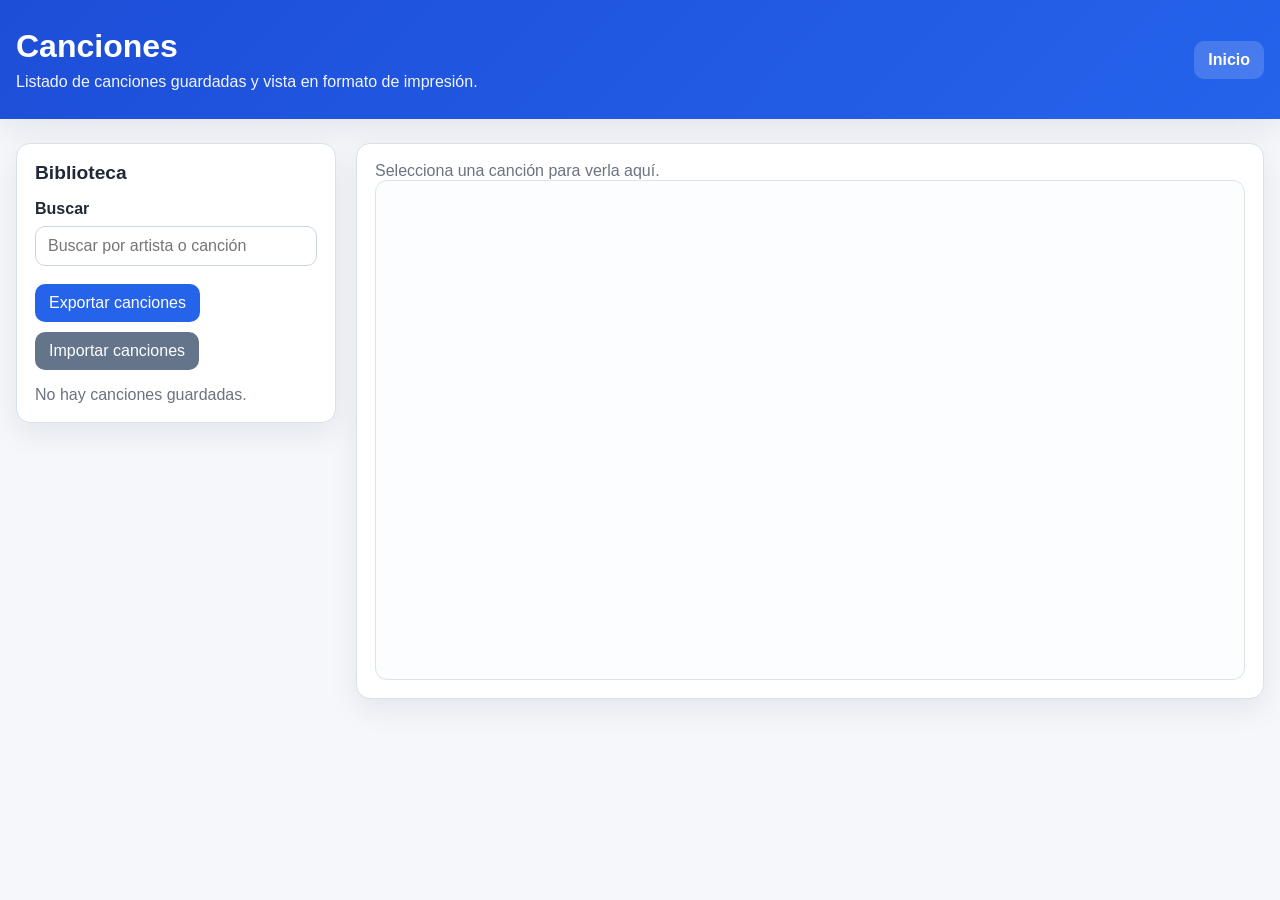
==== canciones.html @ 3cd60c92 "entrada" ====
<!DOCTYPE html>
<html lang="es">
<head>
  <meta charset="UTF-8" />
  <meta name="viewport" content="width=device-width, initial-scale=1.0" />
  <title>Canciones</title>

  <link rel="stylesheet" href="styles.css" />
  <link rel="stylesheet" href="canciones.css" />
  <link rel="stylesheet" href="song-print.css" />

  <link rel="preconnect" href="https://fonts.googleapis.com">
  <link rel="preconnect" href="https://fonts.gstatic.com" crossorigin>
  <link href="https://fonts.googleapis.com/css2?family=Roboto+Mono:wght@400;700&display=swap" rel="stylesheet">
</head>
<body>
  <header class="app-header">
    <div class="container header-row">
      <div>
        <h1>Canciones</h1>
        <p>Listado de canciones guardadas y vista en formato de impresión.</p>
      </div>

      <nav class="top-nav">
        <a href="index.html">Inicio</a>
      </nav>
    </div>
  </header>

  <main class="container songs-page">
    <section class="songs-layout">
      <aside class="panel songs-sidebar">
        <h2>Biblioteca</h2>

        <div class="form-group">
          <label for="song-search">Buscar</label>
          <input
            type="text"
            id="song-search"
            placeholder="Buscar por artista o canción"
          />
        </div>

        <div class="form-actions">
          <button type="button" id="export-songs-btn">Exportar canciones</button>
          <button type="button" id="import-songs-btn" class="secondary">Importar canciones</button>
          <input
            type="file"
            id="import-songs-file"
            accept=".json,application/json"
            hidden
          />
        </div>

        <div id="songs-list" class="songs-list"></div>
      </aside>

      <section class="panel songs-viewer-panel">
        <div id="song-viewer-empty" class="songs-empty-state">
          Selecciona una canción para verla aquí.
        </div>

        <div id="song-tools" class="song-tools hidden">
          <div class="song-tools-row">
            <div class="form-group transpose-field">
              <label for="transpose-select">Transporte</label>
              <select id="transpose-select">
                <option value="-6">-6</option>
                <option value="-5">-5</option>
                <option value="-4">-4</option>
                <option value="-3">-3</option>
                <option value="-2">-2</option>
                <option value="-1">-1</option>
                <option value="0" selected>0</option>
                <option value="1">+1</option>
                <option value="2">+2</option>
                <option value="3">+3</option>
                <option value="4">+4</option>
                <option value="5">+5</option>
                <option value="6">+6</option>
              </select>
            </div>

            <div class="form-group transpose-field">
              <label for="notation-select">Notación</label>
              <select id="notation-select">
                <option value="sharp" selected>#</option>
                <option value="flat">b</option>
              </select>
            </div>

            <div class="song-actions">
              <button type="button" id="edit-song-btn">Editar</button>
              <button type="button" id="duplicate-song-btn" class="secondary">Duplicar</button>
              <button type="button" id="save-transposed-btn" class="secondary">Guardar transpuesta</button>
              <button type="button" class="danger" id="delete-song-btn">Eliminar</button>
            </div>
          </div>

          <form id="song-edit-form" class="song-edit-form hidden">
            <div class="song-edit-grid">
              <div class="form-group">
                <label for="edit-song-title">Nombre de la canción</label>
                <input type="text" id="edit-song-title" required />
              </div>

              <div class="form-group">
                <label for="edit-song-artist">Artista</label>
                <input type="text" id="edit-song-artist" />
              </div>
            </div>

            <div class="form-group">
              <label for="edit-song-content">Letra y acordes</label>
              <textarea
                id="edit-song-content"
                class="song-edit-textarea"
                required
              ></textarea>
            </div>

            <div class="song-edit-actions">
              <button type="submit">Guardar cambios</button>
              <button type="button" class="secondary" id="cancel-edit-btn">Cancelar</button>
            </div>
          </form>
        </div>

        <div id="song-viewer" class="song-viewer hidden"></div>
      </section>
    </section>
  </main>

  <script src="song-print.js"></script>
  <script src="canciones.js"></script>
</body>
</html>
---- styles.css ----
:root {
  --bg: #f5f7fb;
  --panel: #ffffff;
  --panel-border: #d9e1ec;
  --text: #1f2937;
  --muted: #6b7280;
  --primary: #2563eb;
  --primary-hover: #1d4ed8;
  --danger: #dc2626;
  --danger-hover: #b91c1c;
  --shadow: 0 10px 30px rgba(15, 23, 42, 0.08);
  --radius: 14px;
}

* {
  box-sizing: border-box;
}

html {
  font-size: 16px;
}

body {
  margin: 0;
  font-family: Arial, Helvetica, sans-serif;
  background: var(--bg);
  color: var(--text);
}

h1,
h2,
h3,
p {
  margin-top: 0;
}

button,
input,
select,
textarea {
  font: inherit;
}

.container {
  width: min(1400px, calc(100% - 32px));
  margin: 0 auto;
}

.app-header {
  background: linear-gradient(135deg, #1d4ed8, #2563eb);
  color: white;
  padding: 28px 0;
  box-shadow: var(--shadow);
}

.app-header h1 {
  margin-bottom: 8px;
  font-size: 2rem;
}

.app-header p {
  margin: 0;
  opacity: 0.95;
}

.app-layout {
  display: grid;
  grid-template-columns: 320px 1fr 320px;
  gap: 20px;
  padding: 24px 0 32px;
  align-items: start;
}

.sidebar,
.content {
  min-width: 0;
}

.panel {
  background: var(--panel);
  border: 1px solid var(--panel-border);
  border-radius: var(--radius);
  box-shadow: var(--shadow);
  padding: 18px;
  margin-bottom: 20px;
}

.panel h2 {
  font-size: 1.2rem;
  margin-bottom: 16px;
}

.panel h3 {
  font-size: 1rem;
  margin: 18px 0 12px;
}

.form-group {
  display: flex;
  flex-direction: column;
  gap: 8px;
  margin-bottom: 14px;
}

label {
  font-weight: 600;
  color: var(--text);
}

input,
select,
textarea {
  width: 100%;
  border: 1px solid #cbd5e1;
  border-radius: 10px;
  padding: 10px 12px;
  background: #fff;
  color: var(--text);
  outline: none;
  transition: border-color 0.2s, box-shadow 0.2s;
}

textarea {
  resize: vertical;
  min-height: 180px;
}

input:focus,
select:focus,
textarea:focus {
  border-color: var(--primary);
  box-shadow: 0 0 0 3px rgba(37, 99, 235, 0.12);
}

.form-actions,
.setlist-actions {
  display: flex;
  gap: 10px;
  flex-wrap: wrap;
}

button {
  border: none;
  border-radius: 10px;
  padding: 10px 14px;
  background: var(--primary);
  color: white;
  cursor: pointer;
  transition: background 0.2s, transform 0.05s;
}

button:hover {
  background: var(--primary-hover);
}

button:active {
  transform: translateY(1px);
}

button.secondary {
  background: #64748b;
}

button.secondary:hover {
  background: #475569;
}

button.danger {
  background: var(--danger);
}

button.danger:hover {
  background: var(--danger-hover);
}

hr {
  border: none;
  border-top: 1px solid var(--panel-border);
  margin: 18px 0;
}

.song-list,
.setlist-songs {
  margin: 0;
  padding-left: 0;
}

.song-list {
  list-style: none;
  display: flex;
  flex-direction: column;
  gap: 10px;
  margin-top: 14px;
}

.song-list li {
  border: 1px solid #dbe3ef;
  border-radius: 10px;
  padding: 12px;
  background: #f8fafc;
  cursor: pointer;
  transition: background 0.2s, border-color 0.2s;
}

.song-list li:hover {
  background: #eef4ff;
  border-color: #bfd3ff;
}

.song-list li.active {
  background: #dbeafe;
  border-color: #60a5fa;
}

.song-item-title {
  font-weight: 700;
  margin-bottom: 4px;
}

.song-item-meta {
  color: var(--muted);
  font-size: 0.92rem;
}

.panel-header {
  display: flex;
  align-items: flex-start;
  justify-content: space-between;
  gap: 16px;
  flex-wrap: wrap;
  margin-bottom: 18px;
}

.transpose-controls {
  min-width: 180px;
}

.song-viewer {
  min-height: 500px;
  border: 1px solid #dbe3ef;
  border-radius: 12px;
  padding: 18px;
  background: #fcfdff;
  overflow-x: auto;
}

.song-viewer pre {
  margin: 0;
  white-space: pre-wrap;
  word-break: break-word;
  font-family: "Courier New", Courier, monospace;
  line-height: 1.7;
  font-size: 1rem;
}

.placeholder-text {
  color: var(--muted);
  margin: 0;
}

.chord {
  color: #1d4ed8;
  font-weight: 700;
}

.setlist-songs {
  padding-left: 22px;
}

.setlist-songs li {
  margin-bottom: 8px;
  line-height: 1.5;
}

#song-search {
  margin-bottom: 4px;
}

.home-layout {
  padding: 24px 0 32px;
}

.home-panel {
  margin-bottom: 20px;
}

.home-actions {
  display: grid;
  grid-template-columns: repeat(2, minmax(220px, 1fr));
  gap: 16px;
}

.home-button {
  display: flex;
  align-items: center;
  justify-content: center;
  min-height: 88px;
  padding: 18px;
  border-radius: 14px;
  background: var(--primary);
  color: white;
  text-decoration: none;
  font-size: 1.05rem;
  font-weight: 700;
  text-align: center;
  transition: background 0.2s, transform 0.05s;
}

.home-button:hover {
  background: var(--primary-hover);
}

.home-button:active {
  transform: translateY(1px);
}

.header-row {
  display: flex;
  align-items: center;
  justify-content: space-between;
  gap: 16px;
}

.top-nav a {
  display: inline-block;
  padding: 10px 14px;
  border-radius: 10px;
  background: rgba(255, 255, 255, 0.16);
  color: white;
  text-decoration: none;
  font-weight: 600;
}

.top-nav a:hover {
  background: rgba(255, 255, 255, 0.24);
}

.song-top-fields {
  display: grid;
  grid-template-columns: 1fr 1fr;
  gap: 16px;
  margin-bottom: 20px;
}

.editor-layout {
  display: grid;
  grid-template-columns: 1fr 1fr;
  gap: 20px;
  align-items: stretch;
}

.editor-column {
  display: flex;
  flex-direction: column;
}

.editor-header {
  margin-bottom: 10px;
}

.editor-header h2 {
  margin-bottom: 6px;
}

.editor-header p {
  color: var(--muted);
  margin-bottom: 0;
}

.editor-textarea,
.song-preview {
  min-height: 600px;
  height: 600px;
}

.editor-textarea {
  resize: none;
  font-family: "Courier New", Courier, monospace;
  line-height: 1.6;
}

.song-preview {
  border: 1px solid #dbe3ef;
  border-radius: 12px;
  padding: 16px;
  background: #fcfdff;
  overflow: auto;
}

.song-preview pre {
  margin: 0;
  white-space: pre-wrap;
  word-break: break-word;
  font-family: "Courier New", Courier, monospace;
  line-height: 1.7;
}

.chord {
  color: #2563eb;
  font-weight: 700;
  letter-spacing: 0.5px;
}

@media (max-width: 900px) {
  .song-top-fields,
  .editor-layout,
  .home-actions {
    grid-template-columns: 1fr;
  }

  .editor-textarea,
  .song-preview {
    height: 420px;
    min-height: 420px;
  }

  .header-row {
    flex-direction: column;
    align-items: flex-start;
  }
}

@media (max-width: 1100px) {
  .app-layout {
    grid-template-columns: 1fr;
  }

  .song-viewer {
    min-height: 350px;
  }
}

@media (max-width: 640px) {
  .container {
    width: min(100% - 20px, 1400px);
  }

  .app-header {
    padding: 22px 0;
  }

  .app-header h1 {
    font-size: 1.6rem;
  }

  .panel {
    padding: 14px;
  }

  button {
    width: 100%;
  }

  .form-actions,
  .setlist-actions {
    flex-direction: column;
  }
}
---- canciones.css ----
.songs-page {
  padding: 24px 0 32px;
}

.songs-layout {
  display: grid;
  grid-template-columns: 320px 1fr;
  gap: 20px;
  align-items: start;
}

.songs-sidebar {
  position: sticky;
  top: 20px;
}

.songs-list {
  display: flex;
  flex-direction: column;
  gap: 14px;
}

.song-artist-group {
  border: 1px solid #dbe3ef;
  border-radius: 12px;
  background: #f8fafc;
  overflow: hidden;
}

.song-artist-group[open] {
  background: #fdfefe;
}

.song-artist-summary {
  list-style: none;
  cursor: pointer;
  padding: 14px 16px;
  font-weight: 700;
  font-size: 1rem;
  user-select: none;
  border-bottom: 1px solid transparent;
}

.song-artist-summary::-webkit-details-marker {
  display: none;
}

.song-artist-group[open] .song-artist-summary {
  border-bottom-color: #dbe3ef;
}

.song-artist-summary::after {
  content: "▸";
  float: right;
  color: #6b7280;
  transition: transform 0.2s ease;
}

.song-artist-group[open] .song-artist-summary::after {
  transform: rotate(90deg);
}

.song-artist-songs {
  display: flex;
  flex-direction: column;
  padding: 8px;
  gap: 8px;
}

.song-list-item {
  width: 100%;
  text-align: left;
  border: 1px solid #dbe3ef;
  border-radius: 10px;
  padding: 10px 12px;
  background: white;
  cursor: pointer;
  transition: background 0.2s, border-color 0.2s;
}

.song-list-item:hover {
  background: #eef4ff;
  border-color: #bfd3ff;
}

.song-list-item.active {
  background: #dbeafe;
  border-color: #60a5fa;
}

.song-list-title {
  color: #111827;
  font-weight: 600;
}

.songs-empty-state {
  color: var(--muted);
}

.hidden {
  display: none;
}

.song-viewer {
  display: flex;
  flex-direction: column;
  gap: 28px;
  align-items: center;
}

.song-tools {
  margin-bottom: 18px;
}

.song-tools-row {
  display: flex;
  justify-content: space-between;
  align-items: end;
  gap: 16px;
  flex-wrap: wrap;
  margin-bottom: 16px;
}

.transpose-field {
  min-width: 140px;
  margin-bottom: 0;
}

.song-actions {
  display: flex;
  gap: 10px;
  flex-wrap: wrap;
}

.song-edit-form {
  border: 1px solid #dbe3ef;
  border-radius: 12px;
  padding: 14px;
  background: #f8fafc;
  margin-bottom: 22px;
}

.song-edit-grid {
  display: grid;
  grid-template-columns: 1fr 1fr;
  gap: 16px;
}

.song-edit-textarea {
  min-height: 280px;
  resize: vertical;
  font-family: "Roboto Mono", monospace;
  white-space: pre;
  line-height: 1.5;
}

.song-edit-actions {
  display: flex;
  gap: 10px;
  flex-wrap: wrap;
}

.print-chord-line span {
  box-sizing: border-box;
}

.songs-sidebar .form-actions {
  margin-bottom: 16px;
}

@media (max-width: 900px) {
  .song-edit-grid {
    grid-template-columns: 1fr;
  }
}

@media (max-width: 1100px) {
  .songs-layout {
    grid-template-columns: 1fr;
  }

  .songs-sidebar {
    position: static;
  }

  .print-page {
    width: 100%;
    min-height: auto;
    padding: 20px;
  }

  .print-page-label {
    position: static;
    display: block;
    margin-bottom: 8px;
  }
}
---- song-print.css ----
.print-page {
  width: 210mm;
  min-height: 297mm;
  position: relative;
  overflow: hidden;
  margin: 0 auto;
  padding: 15mm;
  background: white;
  border: 1px solid #d1d5db;
  box-shadow: 0 10px 30px rgba(15, 23, 42, 0.12);

  /* 🔥 CLAVE: evita reflow raro en preview */
  transform: scale(0.95);
  transform-origin: top center;
}

.print-header {
  margin-bottom: 10mm;
  padding-bottom: 5mm;
  border-bottom: 1px solid #dbe3ef;
}

.print-header h2 {
  margin: 0;
  font-size: 20pt;
  line-height: 1.2;
}

.print-header p {
  margin: 2mm 0 0;
  font-size: 11pt;
  color: #4b5563;
}

.print-body {
  display: flex;
  flex-direction: column;
}

.print-line-pair {
  margin-bottom: 6px;
  break-inside: avoid;
  page-break-inside: avoid;
}

.print-chord-line,
.print-lyric-line {
  font-family: "Roboto Mono", monospace;
  white-space: pre;
  line-height: 1.25;
  font-kerning: none;
  font-variant-ligatures: none;
  letter-spacing: 0;
}

.print-chord-line {
  font-weight: 700;
}

.print-lyric-line {
  color: #111;
}

.print-chord-line span {
  box-sizing: border-box;
}

.chord-blue {
  color: #2563eb;
  font-weight: 700;
}

.chord-red {
  color: #dc2626;
  font-weight: 700;
}

.chord-black {
  color: #111111;
  font-weight: 700;
}

/* 🔥 CONTENEDOR PREVIEW */
.print-preview-pages {
  display: flex;
  flex-direction: column;
  align-items: center;
  background: #e5e7eb;
  padding: 20px 0;
  gap: 28px;
}

.print-preview-mode {
  width: 210mm;
  margin: 0 auto;
  background: white;
}

.print-preview-mode .print-page {
  width: 210mm;
  min-height: 297mm;
  margin: 0 auto 20px;
  box-shadow: none;
  border: 1px solid #ccc;
}

/* 🖨️ MODO IMPRESIÓN REAL */
@media print {
  @page {
    size: A4;
    margin: 15mm;
  }

  body {
    margin: 0;
    background: #fff;
  }

  .print-page {
    width: auto;
    min-height: calc(297mm - 30mm);
    padding: 0;
    border: 0;
    box-shadow: none;
    margin: 0;
    transform: none; /* 🔥 quitar escala en impresión */
    page-break-after: always;
    break-after: page;
  }

  .print-page:last-child {
    page-break-after: auto;
    break-after: auto;
  }
}

/* 📱 RESPONSIVE (solo visual, no afecta impresión) */
@media (max-width: 1100px) {
  .print-page {
    width: 100%;
    min-height: auto;
    padding: 20px;
    transform: none; /* evitar problemas en móvil */
  }

}
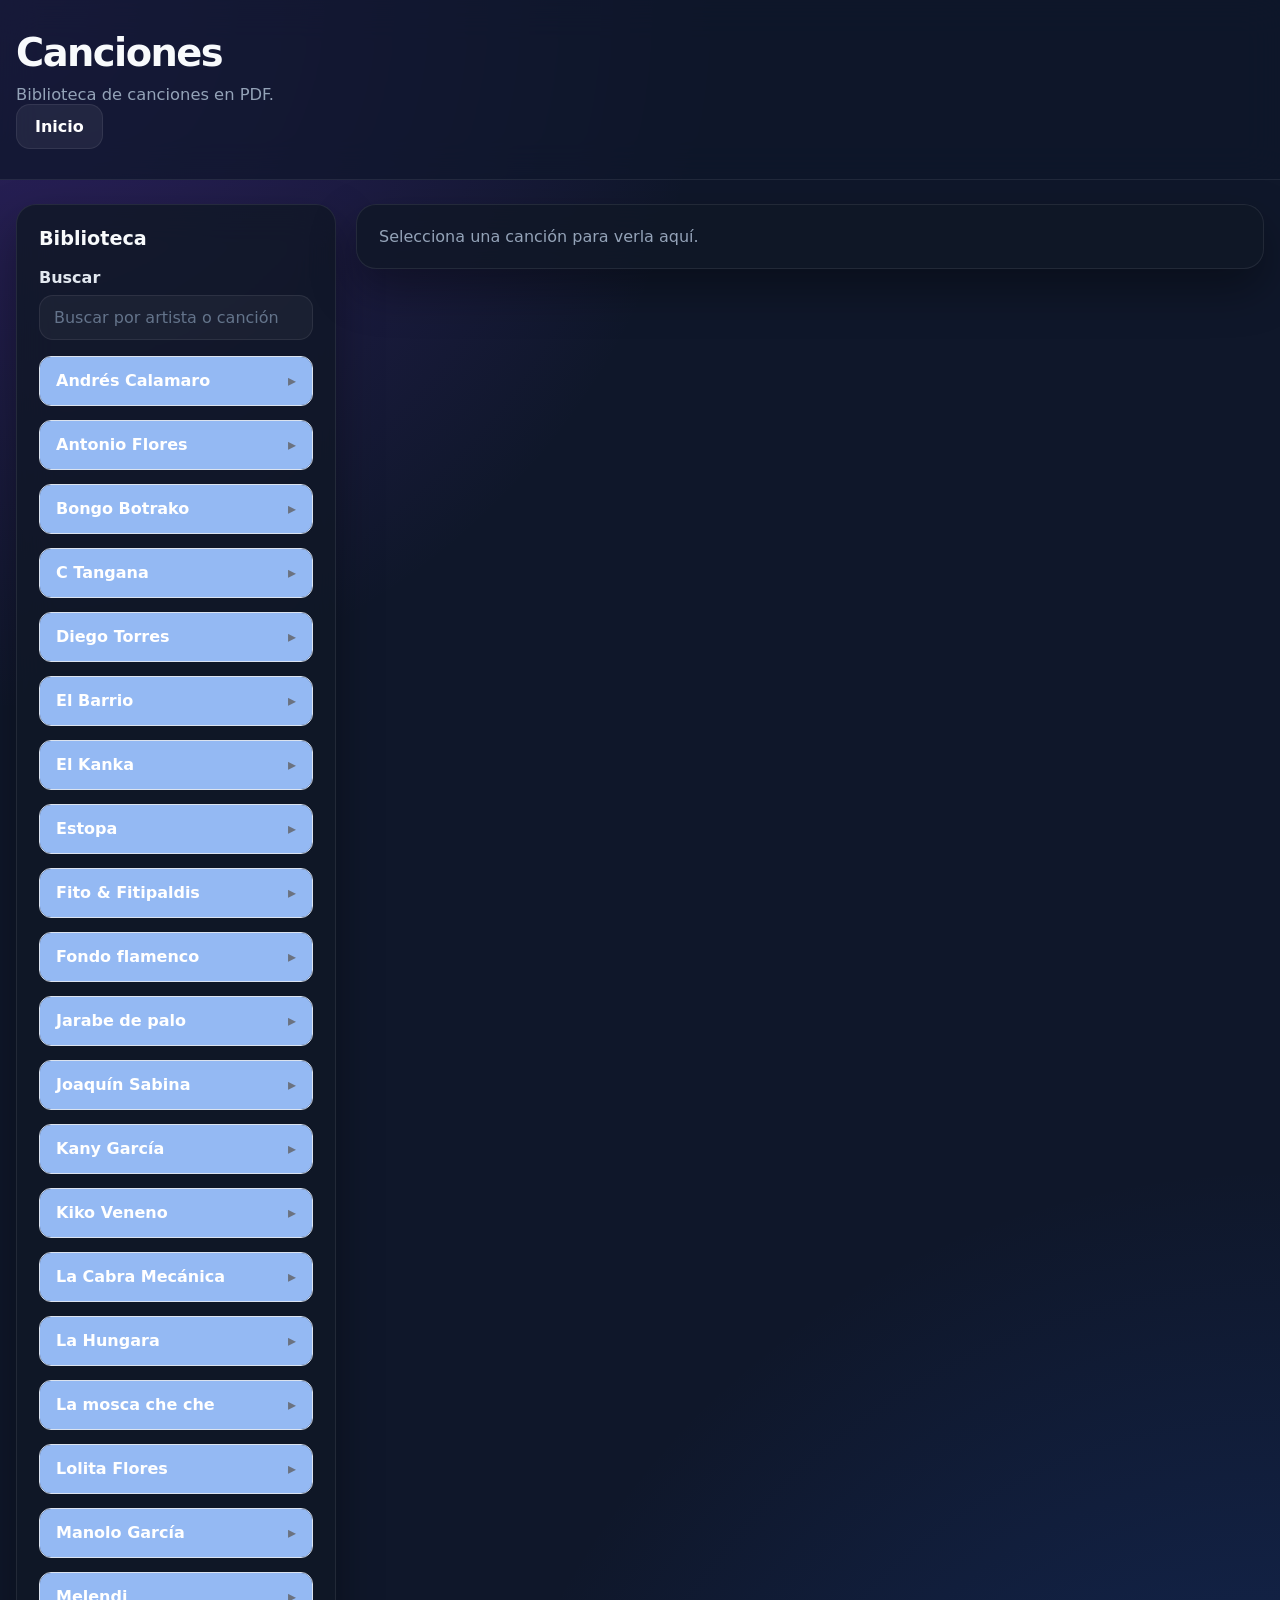
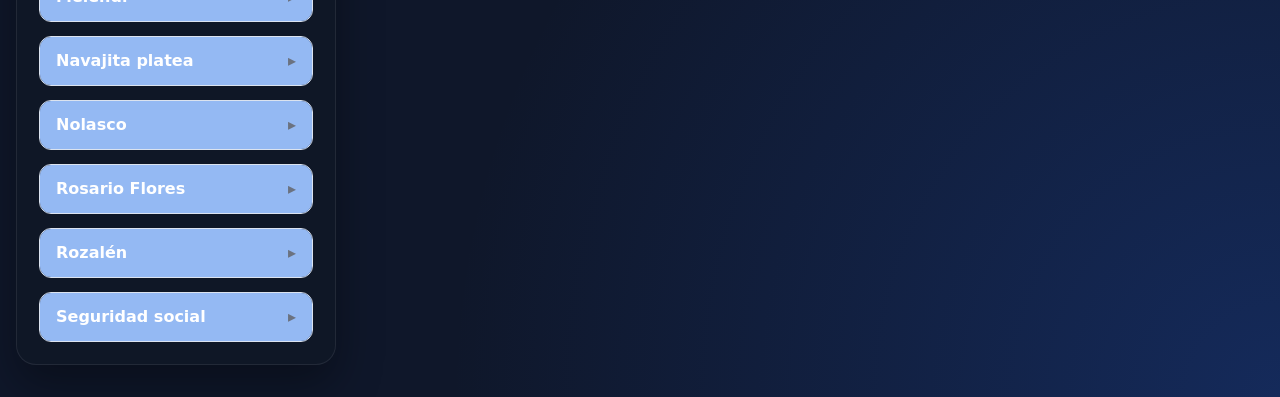
==== commit 50a1a105: "actual" ====
--- a/canciones.html
+++ b/canciones.html
@@ -3,22 +3,20 @@
 <head>
   <meta charset="UTF-8" />
   <meta name="viewport" content="width=device-width, initial-scale=1.0" />
+  <meta name="theme-color" content="#2563eb" />
+
   <title>Canciones</title>
 
+  <link rel="manifest" href="manifest.json" />
   <link rel="stylesheet" href="styles.css" />
   <link rel="stylesheet" href="canciones.css" />
-  <link rel="stylesheet" href="song-print.css" />
-
-  <link rel="preconnect" href="https://fonts.googleapis.com">
-  <link rel="preconnect" href="https://fonts.gstatic.com" crossorigin>
-  <link href="https://fonts.googleapis.com/css2?family=Roboto+Mono:wght@400;700&display=swap" rel="stylesheet">
 </head>
 <body>
   <header class="app-header">
     <div class="container header-row">
       <div>
         <h1>Canciones</h1>
-        <p>Listado de canciones guardadas y vista en formato de impresión.</p>
+        <p>Biblioteca de canciones en PDF.</p>
       </div>
 
       <nav class="top-nav">
@@ -29,11 +27,13 @@
 
   <main class="container songs-page">
     <section class="songs-layout">
+
       <aside class="panel songs-sidebar">
         <h2>Biblioteca</h2>
 
         <div class="form-group">
           <label for="song-search">Buscar</label>
+
           <input
             type="text"
             id="song-search"
@@ -41,97 +41,115 @@
           />
         </div>
 
-        <div class="form-actions">
-          <button type="button" id="export-songs-btn">Exportar canciones</button>
-          <button type="button" id="import-songs-btn" class="secondary">Importar canciones</button>
-          <input
-            type="file"
-            id="import-songs-file"
-            accept=".json,application/json"
-            hidden
-          />
-        </div>
-
         <div id="songs-list" class="songs-list"></div>
       </aside>
 
       <section class="panel songs-viewer-panel">
+
         <div id="song-viewer-empty" class="songs-empty-state">
           Selecciona una canción para verla aquí.
         </div>
 
         <div id="song-tools" class="song-tools hidden">
+
           <div class="song-tools-row">
-            <div class="form-group transpose-field">
-              <label for="transpose-select">Transporte</label>
-              <select id="transpose-select">
-                <option value="-6">-6</option>
-                <option value="-5">-5</option>
-                <option value="-4">-4</option>
-                <option value="-3">-3</option>
-                <option value="-2">-2</option>
-                <option value="-1">-1</option>
-                <option value="0" selected>0</option>
-                <option value="1">+1</option>
-                <option value="2">+2</option>
-                <option value="3">+3</option>
-                <option value="4">+4</option>
-                <option value="5">+5</option>
-                <option value="6">+6</option>
-              </select>
-            </div>
+            <div class="song-actions">
+              <button type="button" id="edit-song-btn">
+                Editar
+              </button>
 
-            <div class="form-group transpose-field">
-              <label for="notation-select">Notación</label>
-              <select id="notation-select">
-                <option value="sharp" selected>#</option>
-                <option value="flat">b</option>
-              </select>
-            </div>
-
-            <div class="song-actions">
-              <button type="button" id="edit-song-btn">Editar</button>
-              <button type="button" id="duplicate-song-btn" class="secondary">Duplicar</button>
-              <button type="button" id="save-transposed-btn" class="secondary">Guardar transpuesta</button>
-              <button type="button" class="danger" id="delete-song-btn">Eliminar</button>
+              <button
+                type="button"
+                class="danger"
+                id="delete-song-btn"
+              >
+                Eliminar
+              </button>
             </div>
           </div>
 
           <form id="song-edit-form" class="song-edit-form hidden">
+
             <div class="song-edit-grid">
+
               <div class="form-group">
-                <label for="edit-song-title">Nombre de la canción</label>
-                <input type="text" id="edit-song-title" required />
+                <label for="edit-song-title">
+                  Nombre de la canción
+                </label>
+
+                <input
+                  type="text"
+                  id="edit-song-title"
+                  required
+                />
               </div>
 
               <div class="form-group">
-                <label for="edit-song-artist">Artista</label>
-                <input type="text" id="edit-song-artist" />
+                <label for="edit-song-artist">
+                  Artista
+                </label>
+
+                <input
+                  type="text"
+                  id="edit-song-artist"
+                />
               </div>
+
+              <div class="form-group">
+                <label for="edit-song-duration">Duración</label>
+                <input
+                  type="text"
+                  id="edit-song-duration"
+                  placeholder="Ej: 3:45"
+                />
+              </div>
+
             </div>
 
             <div class="form-group">
-              <label for="edit-song-content">Letra y acordes</label>
-              <textarea
-                id="edit-song-content"
-                class="song-edit-textarea"
-                required
-              ></textarea>
+              <label for="edit-song-pdf">
+                Cambiar PDF
+              </label>
+
+              <input
+                type="file"
+                id="edit-song-pdf"
+                accept="application/pdf,.pdf"
+              />
             </div>
 
             <div class="song-edit-actions">
-              <button type="submit">Guardar cambios</button>
-              <button type="button" class="secondary" id="cancel-edit-btn">Cancelar</button>
+              <button type="submit">
+                Guardar cambios
+              </button>
+
+              <button
+                type="button"
+                class="secondary"
+                id="cancel-edit-btn"
+              >
+                Cancelar
+              </button>
             </div>
+
           </form>
+
         </div>
 
         <div id="song-viewer" class="song-viewer hidden"></div>
+
       </section>
+
     </section>
   </main>
 
-  <script src="song-print.js"></script>
+  <script src="songs-data.js"></script>
   <script src="canciones.js"></script>
+
+  <script>
+    if ("serviceWorker" in navigator) {
+      navigator.serviceWorker.register("service-worker.js");
+    }
+  </script>
 </body>
 </html>
--- a/styles.css
+++ b/styles.css
@@ -1,15 +1,41 @@
+
 :root {
-  --bg: #f5f7fb;
-  --panel: #ffffff;
-  --panel-border: #d9e1ec;
-  --text: #1f2937;
-  --muted: #6b7280;
-  --primary: #2563eb;
-  --primary-hover: #1d4ed8;
-  --danger: #dc2626;
-  --danger-hover: #b91c1c;
-  --shadow: 0 10px 30px rgba(15, 23, 42, 0.08);
-  --radius: 14px;
+  --bg: #0f172a;
+  --bg-secondary: #111827;
+  --panel: rgba(17, 24, 39, 0.82);
+  --panel-border: rgba(255,255,255,0.08);
+
+  --text: #f8fafc;
+  --muted: #94a3b8;
+
+  --primary: #8b5cf6;
+  --primary-hover: #7c3aed;
+
+  --secondary: #334155;
+  --secondary-hover: #475569;
+
+  --danger: #ef4444;
+  --danger-hover: #dc2626;
+
+  --success: #22c55e;
+
+  --shadow: 0 20px 45px rgba(0,0,0,0.35);
+  --radius: 20px;
+
+  --gradient-main:
+    linear-gradient(
+      135deg,
+      #7c3aed 0%,
+      #2563eb 45%,
+      #06b6d4 100%
+    );
+
+  --gradient-soft:
+    linear-gradient(
+      145deg,
+      rgba(255,255,255,0.06),
+      rgba(255,255,255,0.02)
+    );
 }
 
 * {
@@ -22,9 +48,13 @@
 
 body {
   margin: 0;
-  font-family: Arial, Helvetica, sans-serif;
-  background: var(--bg);
+  font-family: Inter, system-ui, sans-serif;
+  background:
+    radial-gradient(circle at top left, rgba(124,58,237,0.28), transparent 30%),
+    radial-gradient(circle at bottom right, rgba(37,99,235,0.25), transparent 35%),
+    var(--bg);
   color: var(--text);
+  min-height: 100vh;
 }
 
 h1,
@@ -42,417 +72,341 @@
 }
 
 .container {
-  width: min(1400px, calc(100% - 32px));
+  width: min(1450px, calc(100% - 32px));
   margin: 0 auto;
 }
 
 .app-header {
-  background: linear-gradient(135deg, #1d4ed8, #2563eb);
-  color: white;
-  padding: 28px 0;
-  box-shadow: var(--shadow);
+  background: rgba(15,23,42,0.72);
+  backdrop-filter: blur(18px);
+  border-bottom: 1px solid rgba(255,255,255,0.08);
+  padding: 30px 0;
+  position: sticky;
+  top: 0;
+  z-index: 100;
 }
 
 .app-header h1 {
-  margin-bottom: 8px;
-  font-size: 2rem;
+  margin-bottom: 10px;
+  font-size: clamp(2rem, 3vw, 3rem);
+  font-weight: 800;
+  letter-spacing: -0.04em;
 }
 
 .app-header p {
   margin: 0;
-  opacity: 0.95;
-}
-
-.app-layout {
-  display: grid;
-  grid-template-columns: 320px 1fr 320px;
-  gap: 20px;
-  padding: 24px 0 32px;
-  align-items: start;
-}
-
-.sidebar,
-.content {
-  min-width: 0;
+  color: var(--muted);
+  font-size: 1.02rem;
 }
 
 .panel {
   background: var(--panel);
+  backdrop-filter: blur(18px);
   border: 1px solid var(--panel-border);
   border-radius: var(--radius);
   box-shadow: var(--shadow);
-  padding: 18px;
-  margin-bottom: 20px;
+  padding: 22px;
 }
 
 .panel h2 {
   font-size: 1.2rem;
-  margin-bottom: 16px;
-}
-
-.panel h3 {
-  font-size: 1rem;
-  margin: 18px 0 12px;
+  font-weight: 700;
+  margin-bottom: 18px;
 }
 
 .form-group {
   display: flex;
   flex-direction: column;
   gap: 8px;
-  margin-bottom: 14px;
+  margin-bottom: 16px;
 }
 
 label {
   font-weight: 600;
-  color: var(--text);
+  color: #e2e8f0;
 }
 
 input,
 select,
 textarea {
   width: 100%;
-  border: 1px solid #cbd5e1;
-  border-radius: 10px;
-  padding: 10px 12px;
-  background: #fff;
+  border: 1px solid rgba(255,255,255,0.08);
+  border-radius: 14px;
+  padding: 12px 14px;
+  background: rgba(255,255,255,0.04);
   color: var(--text);
   outline: none;
-  transition: border-color 0.2s, box-shadow 0.2s;
-}
-
-textarea {
-  resize: vertical;
-  min-height: 180px;
+  transition:
+    border-color 0.25s ease,
+    background 0.25s ease,
+    transform 0.15s ease,
+    box-shadow 0.25s ease;
+}
+
+input::placeholder,
+textarea::placeholder {
+  color: #64748b;
 }
 
 input:focus,
 select:focus,
 textarea:focus {
-  border-color: var(--primary);
-  box-shadow: 0 0 0 3px rgba(37, 99, 235, 0.12);
+  border-color: rgba(139,92,246,0.9);
+  background: rgba(255,255,255,0.07);
+  box-shadow:
+    0 0 0 4px rgba(139,92,246,0.18),
+    0 10px 25px rgba(124,58,237,0.18);
+}
+
+textarea {
+  resize: vertical;
+}
+
+button {
+  border: 0;
+  border-radius: 14px;
+  padding: 12px 18px;
+  background: var(--gradient-main);
+  color: white;
+  font-weight: 700;
+  letter-spacing: 0.01em;
+  cursor: pointer;
+  transition:
+    transform 0.15s ease,
+    box-shadow 0.25s ease,
+    opacity 0.25s ease;
+
+  box-shadow:
+    0 12px 30px rgba(124,58,237,0.25);
+}
+
+button:hover {
+  transform: translateY(-2px);
+  box-shadow:
+    0 16px 35px rgba(124,58,237,0.38);
+}
+
+button:active {
+  transform: translateY(0);
+}
+
+button.secondary {
+  background: linear-gradient(
+    135deg,
+    #334155,
+    #475569
+  );
+
+  box-shadow:
+    0 12px 25px rgba(51,65,85,0.35);
+}
+
+button.secondary:hover {
+  box-shadow:
+    0 16px 30px rgba(71,85,105,0.45);
+}
+
+button.danger {
+  background: linear-gradient(
+    135deg,
+    #ef4444,
+    #dc2626
+  );
+
+  box-shadow:
+    0 12px 25px rgba(239,68,68,0.3);
+}
+
+button.danger:hover {
+  box-shadow:
+    0 16px 30px rgba(239,68,68,0.45);
 }
 
 .form-actions,
 .setlist-actions {
   display: flex;
-  gap: 10px;
   flex-wrap: wrap;
-}
-
-button {
-  border: none;
-  border-radius: 10px;
-  padding: 10px 14px;
-  background: var(--primary);
-  color: white;
-  cursor: pointer;
-  transition: background 0.2s, transform 0.05s;
-}
-
-button:hover {
-  background: var(--primary-hover);
-}
-
-button:active {
-  transform: translateY(1px);
-}
-
-button.secondary {
-  background: #64748b;
-}
-
-button.secondary:hover {
-  background: #475569;
-}
-
-button.danger {
-  background: var(--danger);
-}
-
-button.danger:hover {
-  background: var(--danger-hover);
-}
-
-hr {
-  border: none;
-  border-top: 1px solid var(--panel-border);
-  margin: 18px 0;
-}
-
-.song-list,
-.setlist-songs {
-  margin: 0;
-  padding-left: 0;
-}
-
-.song-list {
-  list-style: none;
-  display: flex;
-  flex-direction: column;
-  gap: 10px;
-  margin-top: 14px;
-}
-
-.song-list li {
-  border: 1px solid #dbe3ef;
-  border-radius: 10px;
-  padding: 12px;
-  background: #f8fafc;
-  cursor: pointer;
-  transition: background 0.2s, border-color 0.2s;
-}
-
-.song-list li:hover {
-  background: #eef4ff;
-  border-color: #bfd3ff;
-}
-
-.song-list li.active {
-  background: #dbeafe;
-  border-color: #60a5fa;
-}
-
-.song-item-title {
-  font-weight: 700;
-  margin-bottom: 4px;
-}
-
-.song-item-meta {
-  color: var(--muted);
-  font-size: 0.92rem;
-}
-
-.panel-header {
-  display: flex;
-  align-items: flex-start;
-  justify-content: space-between;
-  gap: 16px;
-  flex-wrap: wrap;
-  margin-bottom: 18px;
-}
-
-.transpose-controls {
-  min-width: 180px;
-}
-
-.song-viewer {
-  min-height: 500px;
-  border: 1px solid #dbe3ef;
-  border-radius: 12px;
-  padding: 18px;
-  background: #fcfdff;
-  overflow-x: auto;
-}
-
-.song-viewer pre {
-  margin: 0;
-  white-space: pre-wrap;
-  word-break: break-word;
-  font-family: "Courier New", Courier, monospace;
-  line-height: 1.7;
-  font-size: 1rem;
-}
-
-.placeholder-text {
-  color: var(--muted);
-  margin: 0;
-}
-
-.chord {
-  color: #1d4ed8;
-  font-weight: 700;
-}
-
-.setlist-songs {
-  padding-left: 22px;
-}
-
-.setlist-songs li {
-  margin-bottom: 8px;
-  line-height: 1.5;
-}
-
-#song-search {
-  margin-bottom: 4px;
+  gap: 12px;
 }
 
 .home-layout {
-  padding: 24px 0 32px;
-}
-
-.home-panel {
-  margin-bottom: 20px;
+  padding: 40px 0;
 }
 
 .home-actions {
   display: grid;
-  grid-template-columns: repeat(2, minmax(220px, 1fr));
-  gap: 16px;
+  grid-template-columns: repeat(auto-fit, minmax(260px, 1fr));
+  gap: 18px;
 }
 
 .home-button {
+  position: relative;
+  overflow: hidden;
+
   display: flex;
   align-items: center;
   justify-content: center;
-  min-height: 88px;
-  padding: 18px;
-  border-radius: 14px;
-  background: var(--primary);
+
+  min-height: 120px;
+  padding: 24px;
+
+  border-radius: 24px;
+  background: var(--gradient-soft);
+  backdrop-filter: blur(14px);
+
+  border: 1px solid rgba(255,255,255,0.08);
+
   color: white;
   text-decoration: none;
-  font-size: 1.05rem;
+
+  font-size: 1.15rem;
   font-weight: 700;
   text-align: center;
-  transition: background 0.2s, transform 0.05s;
+
+  transition:
+    transform 0.2s ease,
+    border-color 0.2s ease,
+    box-shadow 0.25s ease;
+}
+
+.home-button::before {
+  content: "";
+  position: absolute;
+  inset: 0;
+  background:
+    linear-gradient(
+      135deg,
+      rgba(139,92,246,0.18),
+      rgba(37,99,235,0.18)
+    );
+  opacity: 0;
+  transition: opacity 0.25s ease;
 }
 
 .home-button:hover {
-  background: var(--primary-hover);
-}
-
-.home-button:active {
-  transform: translateY(1px);
-}
-
-.header-row {
-  display: flex;
+  transform: translateY(-4px);
+  border-color: rgba(139,92,246,0.5);
+  box-shadow:
+    0 20px 40px rgba(0,0,0,0.35);
+}
+
+.home-button:hover::before {
+  opacity: 1;
+}
+
+.song-list-item,
+.setlist-list-item,
+.setlist-song-item,
+.setlist-selected-item,
+.setlist-song-view-item {
+  background: rgba(255,255,255,0.04);
+  border: 1px solid rgba(255,255,255,0.06);
+  border-radius: 16px;
+  transition:
+    transform 0.15s ease,
+    border-color 0.2s ease,
+    background 0.2s ease;
+}
+
+.song-list-item:hover,
+.setlist-list-item:hover,
+.setlist-song-item:hover,
+.setlist-selected-item:hover,
+.setlist-song-view-item:hover {
+  transform: translateY(-2px);
+  border-color: rgba(139,92,246,0.5);
+  background: rgba(255,255,255,0.06);
+}
+
+.song-list-item.active,
+.setlist-list-item.active {
+  border-color: rgba(139,92,246,0.9);
+  background:
+    linear-gradient(
+      135deg,
+      rgba(139,92,246,0.18),
+      rgba(37,99,235,0.16)
+    );
+}
+
+.song-artist-group {
+  background: rgba(255,255,255,0.03);
+  border: 1px solid rgba(255,255,255,0.06);
+  border-radius: 18px;
+  overflow: hidden;
+}
+
+.song-artist-summary {
+  background:
+    linear-gradient(
+      135deg,
+      rgba(139,92,246,0.22),
+      rgba(37,99,235,0.18)
+    );
+  color: white;
+  padding: 16px;
+  font-weight: 700;
+}
+
+.top-nav a {
+  display: inline-flex;
   align-items: center;
-  justify-content: space-between;
-  gap: 16px;
-}
-
-.top-nav a {
-  display: inline-block;
-  padding: 10px 14px;
-  border-radius: 10px;
-  background: rgba(255, 255, 255, 0.16);
+  justify-content: center;
+
+  padding: 12px 18px;
+
+  border-radius: 14px;
+  background: rgba(255,255,255,0.06);
+  border: 1px solid rgba(255,255,255,0.08);
+
   color: white;
   text-decoration: none;
-  font-weight: 600;
+  font-weight: 700;
+
+  transition:
+    background 0.2s ease,
+    border-color 0.2s ease,
+    transform 0.15s ease;
 }
 
 .top-nav a:hover {
-  background: rgba(255, 255, 255, 0.24);
-}
-
-.song-top-fields {
-  display: grid;
-  grid-template-columns: 1fr 1fr;
-  gap: 16px;
-  margin-bottom: 20px;
-}
-
-.editor-layout {
-  display: grid;
-  grid-template-columns: 1fr 1fr;
-  gap: 20px;
-  align-items: stretch;
-}
-
-.editor-column {
-  display: flex;
-  flex-direction: column;
-}
-
-.editor-header {
-  margin-bottom: 10px;
-}
-
-.editor-header h2 {
-  margin-bottom: 6px;
-}
-
-.editor-header p {
+  background: rgba(255,255,255,0.12);
+  border-color: rgba(139,92,246,0.5);
+  transform: translateY(-2px);
+}
+
+.songs-empty-state,
+.placeholder-text {
   color: var(--muted);
-  margin-bottom: 0;
-}
-
-.editor-textarea,
-.song-preview {
-  min-height: 600px;
-  height: 600px;
-}
-
-.editor-textarea {
-  resize: none;
-  font-family: "Courier New", Courier, monospace;
-  line-height: 1.6;
-}
-
-.song-preview {
-  border: 1px solid #dbe3ef;
-  border-radius: 12px;
-  padding: 16px;
-  background: #fcfdff;
-  overflow: auto;
-}
-
-.song-preview pre {
-  margin: 0;
-  white-space: pre-wrap;
-  word-break: break-word;
-  font-family: "Courier New", Courier, monospace;
-  line-height: 1.7;
-}
-
-.chord {
-  color: #2563eb;
-  font-weight: 700;
-  letter-spacing: 0.5px;
+}
+
+iframe {
+  border-radius: 18px;
+  border: 1px solid rgba(255,255,255,0.08);
+  background: white;
+}
+
+::-webkit-scrollbar {
+  width: 10px;
+  height: 10px;
+}
+
+::-webkit-scrollbar-track {
+  background: rgba(255,255,255,0.04);
+}
+
+::-webkit-scrollbar-thumb {
+  background: rgba(139,92,246,0.45);
+  border-radius: 999px;
+}
+
+::-webkit-scrollbar-thumb:hover {
+  background: rgba(139,92,246,0.7);
 }
 
 @media (max-width: 900px) {
-  .song-top-fields,
-  .editor-layout,
   .home-actions {
     grid-template-columns: 1fr;
   }
-
-  .editor-textarea,
-  .song-preview {
-    height: 420px;
-    min-height: 420px;
-  }
-
-  .header-row {
-    flex-direction: column;
-    align-items: flex-start;
-  }
-}
-
-@media (max-width: 1100px) {
-  .app-layout {
-    grid-template-columns: 1fr;
-  }
-
-  .song-viewer {
-    min-height: 350px;
-  }
-}
-
-@media (max-width: 640px) {
-  .container {
-    width: min(100% - 20px, 1400px);
-  }
-
-  .app-header {
-    padding: 22px 0;
-  }
-
-  .app-header h1 {
-    font-size: 1.6rem;
-  }
-
-  .panel {
-    padding: 14px;
-  }
-
-  button {
-    width: 100%;
-  }
-
-  .form-actions,
-  .setlist-actions {
-    flex-direction: column;
-  }
-}+}
+
--- a/canciones.css
+++ b/canciones.css
@@ -39,6 +39,7 @@
   font-size: 1rem;
   user-select: none;
   border-bottom: 1px solid transparent;
+  background: #94b9f3;
 }
 
 .song-artist-summary::-webkit-details-marker {
@@ -104,8 +105,7 @@
 .song-viewer {
   display: flex;
   flex-direction: column;
-  gap: 28px;
-  align-items: center;
+  gap: 24px;
 }
 
 .song-tools {
@@ -114,16 +114,11 @@
 
 .song-tools-row {
   display: flex;
-  justify-content: space-between;
-  align-items: end;
+  justify-content: flex-end;
+  align-items: center;
   gap: 16px;
   flex-wrap: wrap;
   margin-bottom: 16px;
-}
-
-.transpose-field {
-  min-width: 140px;
-  margin-bottom: 0;
 }
 
 .song-actions {
@@ -146,26 +141,30 @@
   gap: 16px;
 }
 
-.song-edit-textarea {
-  min-height: 280px;
-  resize: vertical;
-  font-family: "Roboto Mono", monospace;
-  white-space: pre;
-  line-height: 1.5;
-}
-
 .song-edit-actions {
   display: flex;
   gap: 10px;
   flex-wrap: wrap;
 }
 
-.print-chord-line span {
-  box-sizing: border-box;
+.pdf-song-header {
+  width: 100%;
 }
 
-.songs-sidebar .form-actions {
-  margin-bottom: 16px;
+.pdf-song-header h2 {
+  margin-bottom: 6px;
+}
+
+.pdf-song-header p {
+  margin: 0 0 6px;
+}
+
+.pdf-song-viewer {
+  width: 100%;
+  min-height: 80vh;
+  border: 1px solid #dbe3ef;
+  border-radius: 12px;
+  background: white;
 }
 
 @media (max-width: 900px) {
@@ -182,16 +181,4 @@
   .songs-sidebar {
     position: static;
   }
-
-  .print-page {
-    width: 100%;
-    min-height: auto;
-    padding: 20px;
-  }
-
-  .print-page-label {
-    position: static;
-    display: block;
-    margin-bottom: 8px;
-  }
 }
